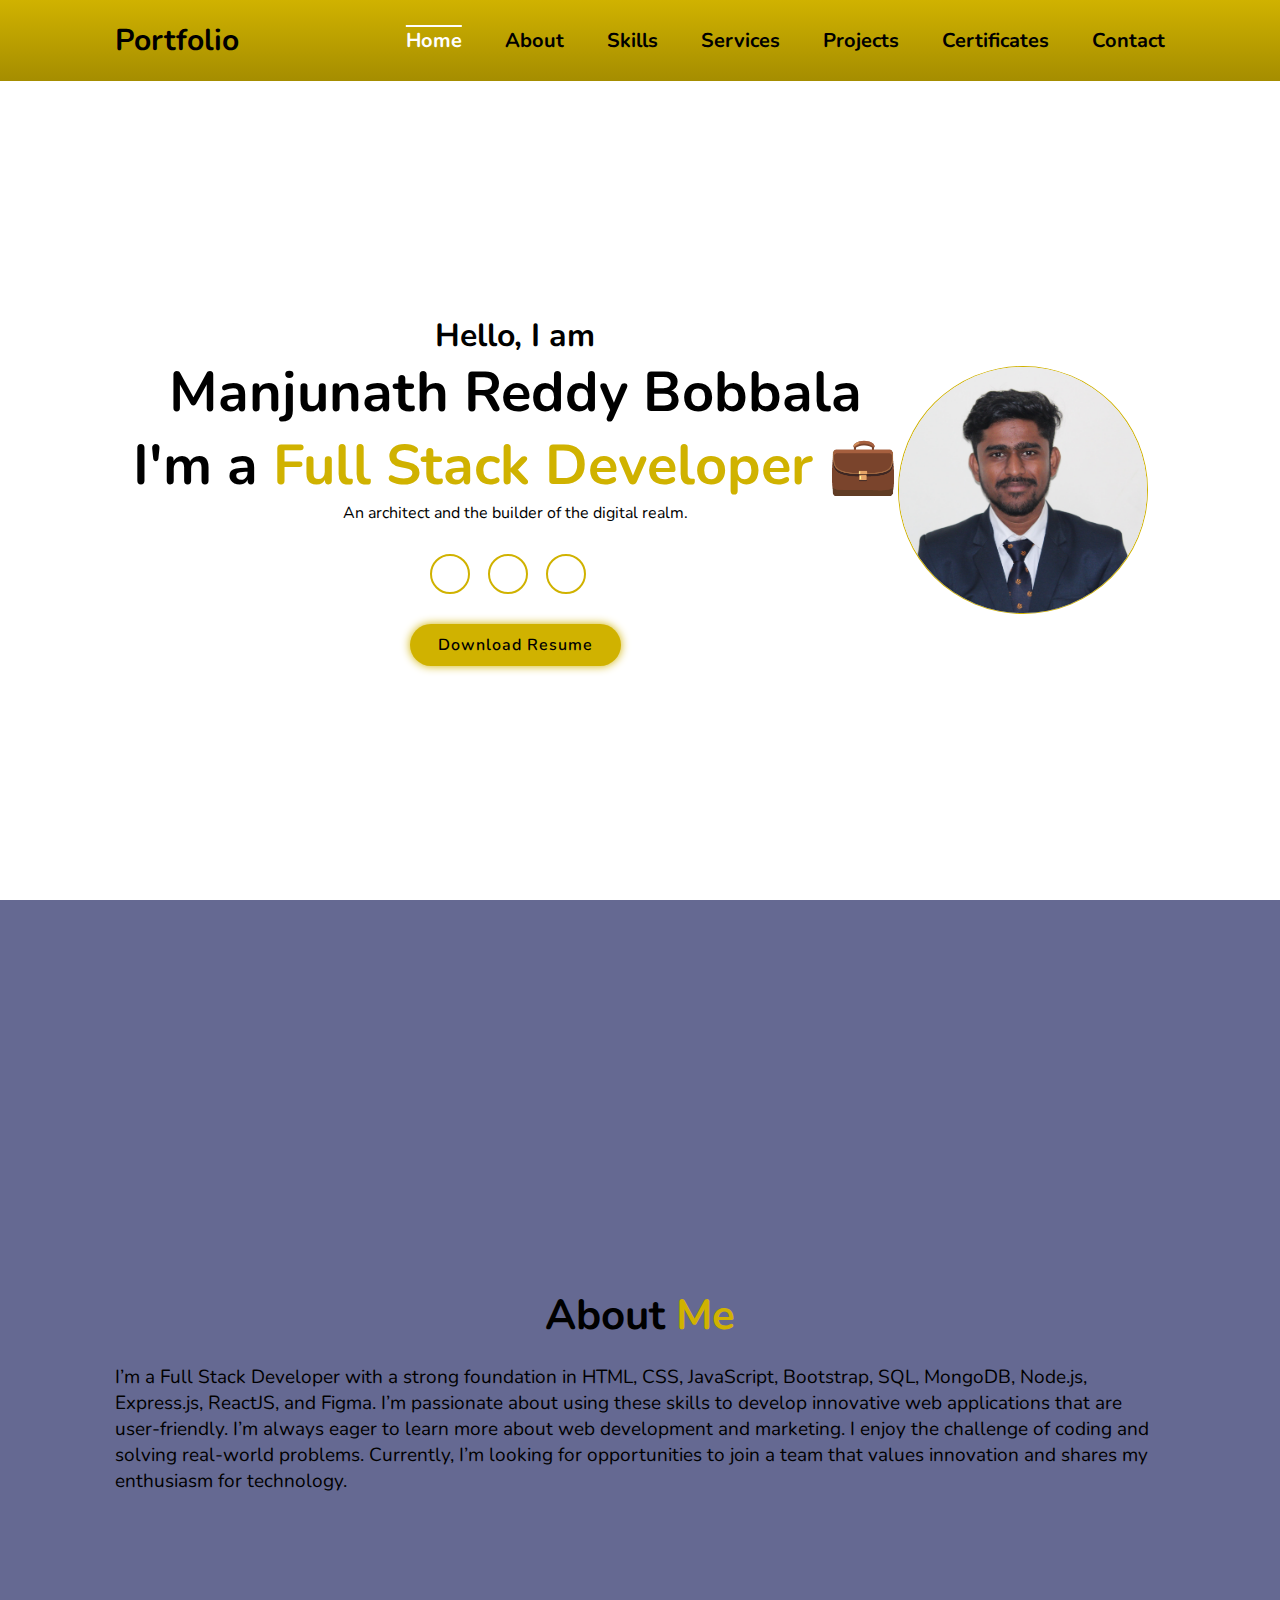
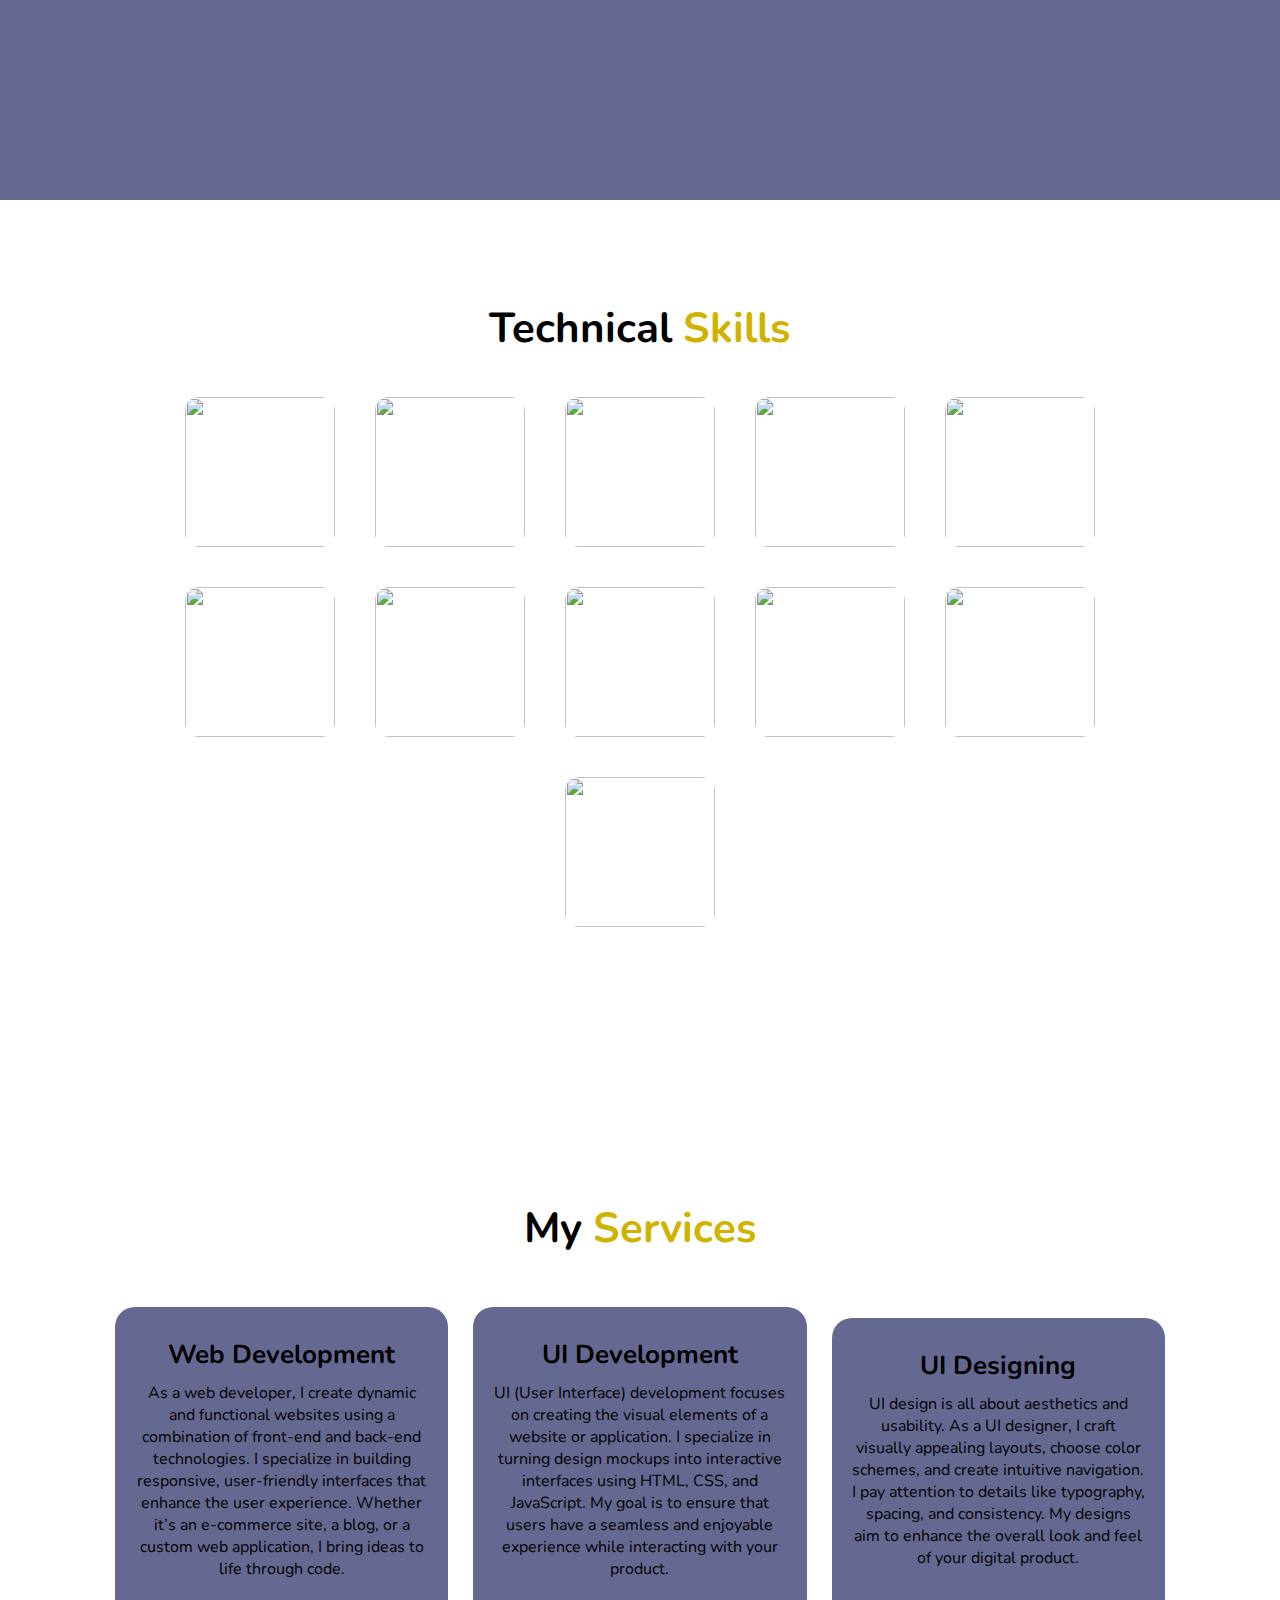
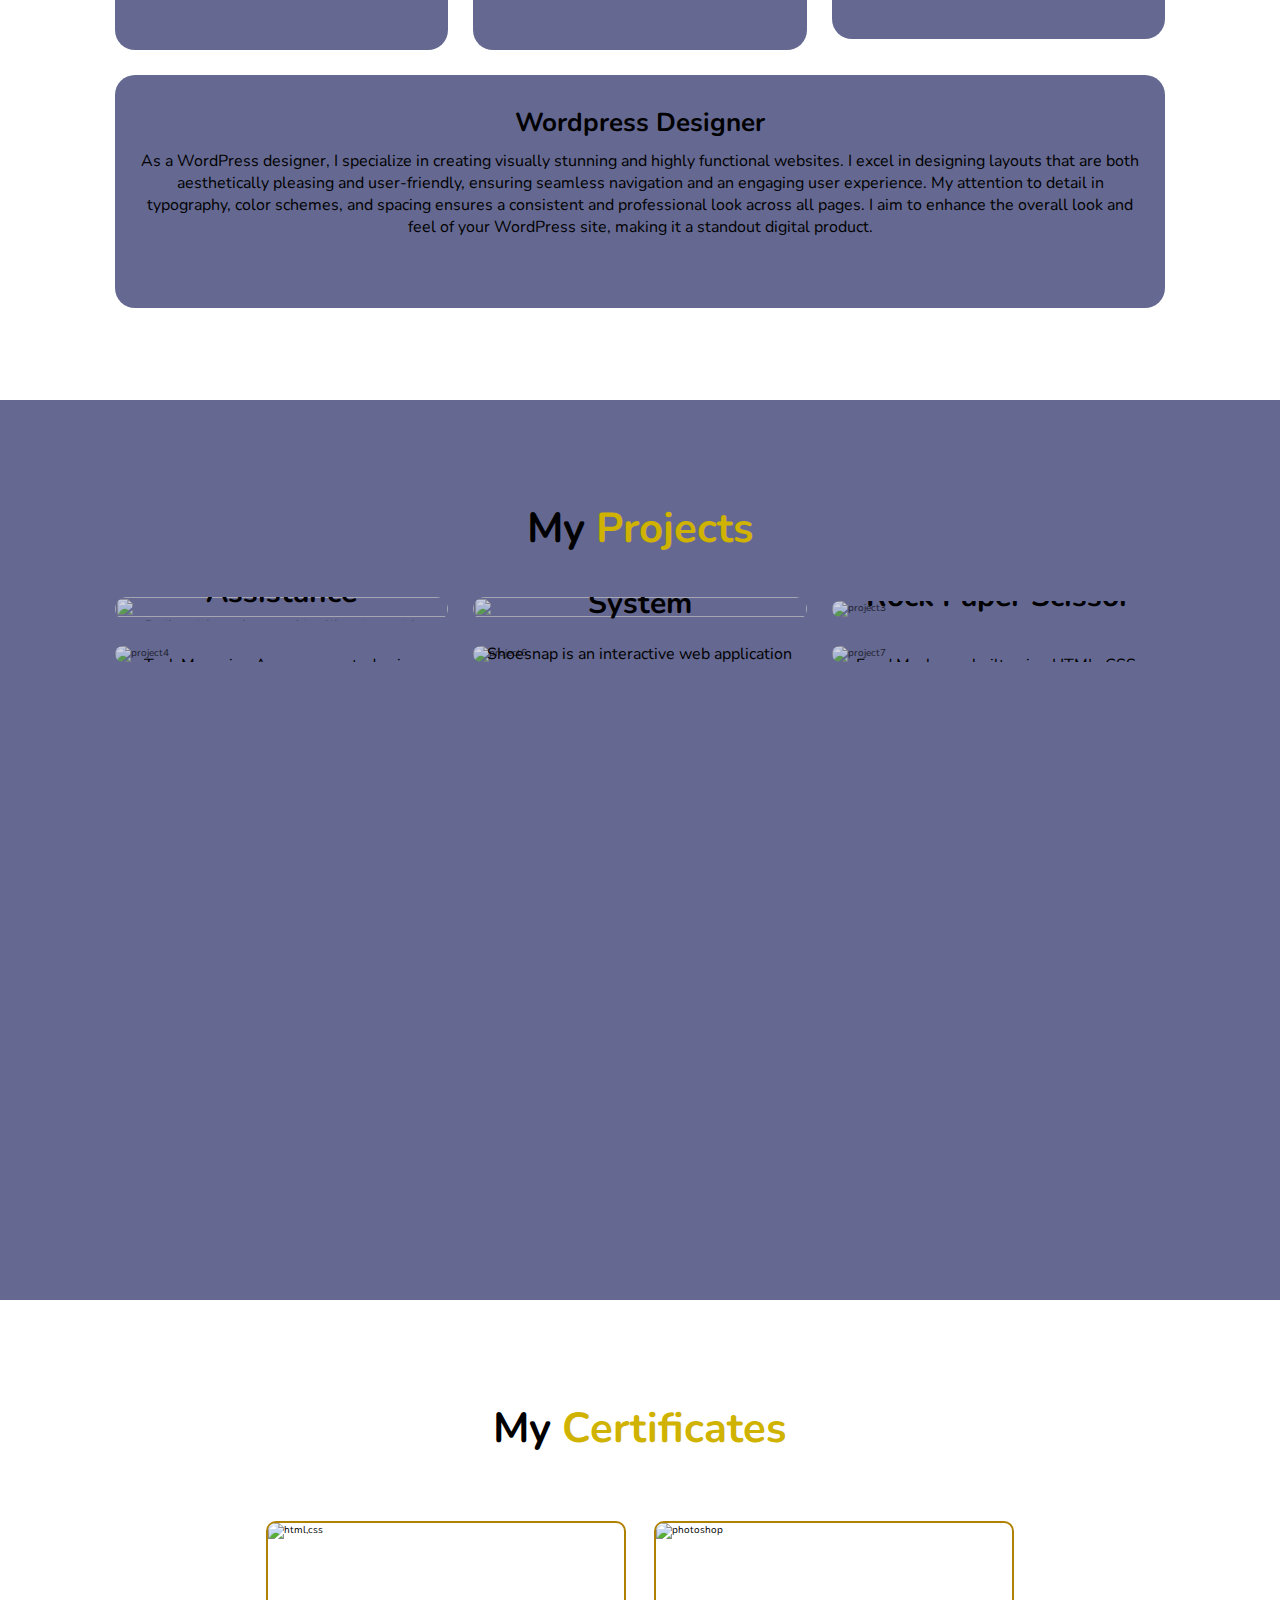
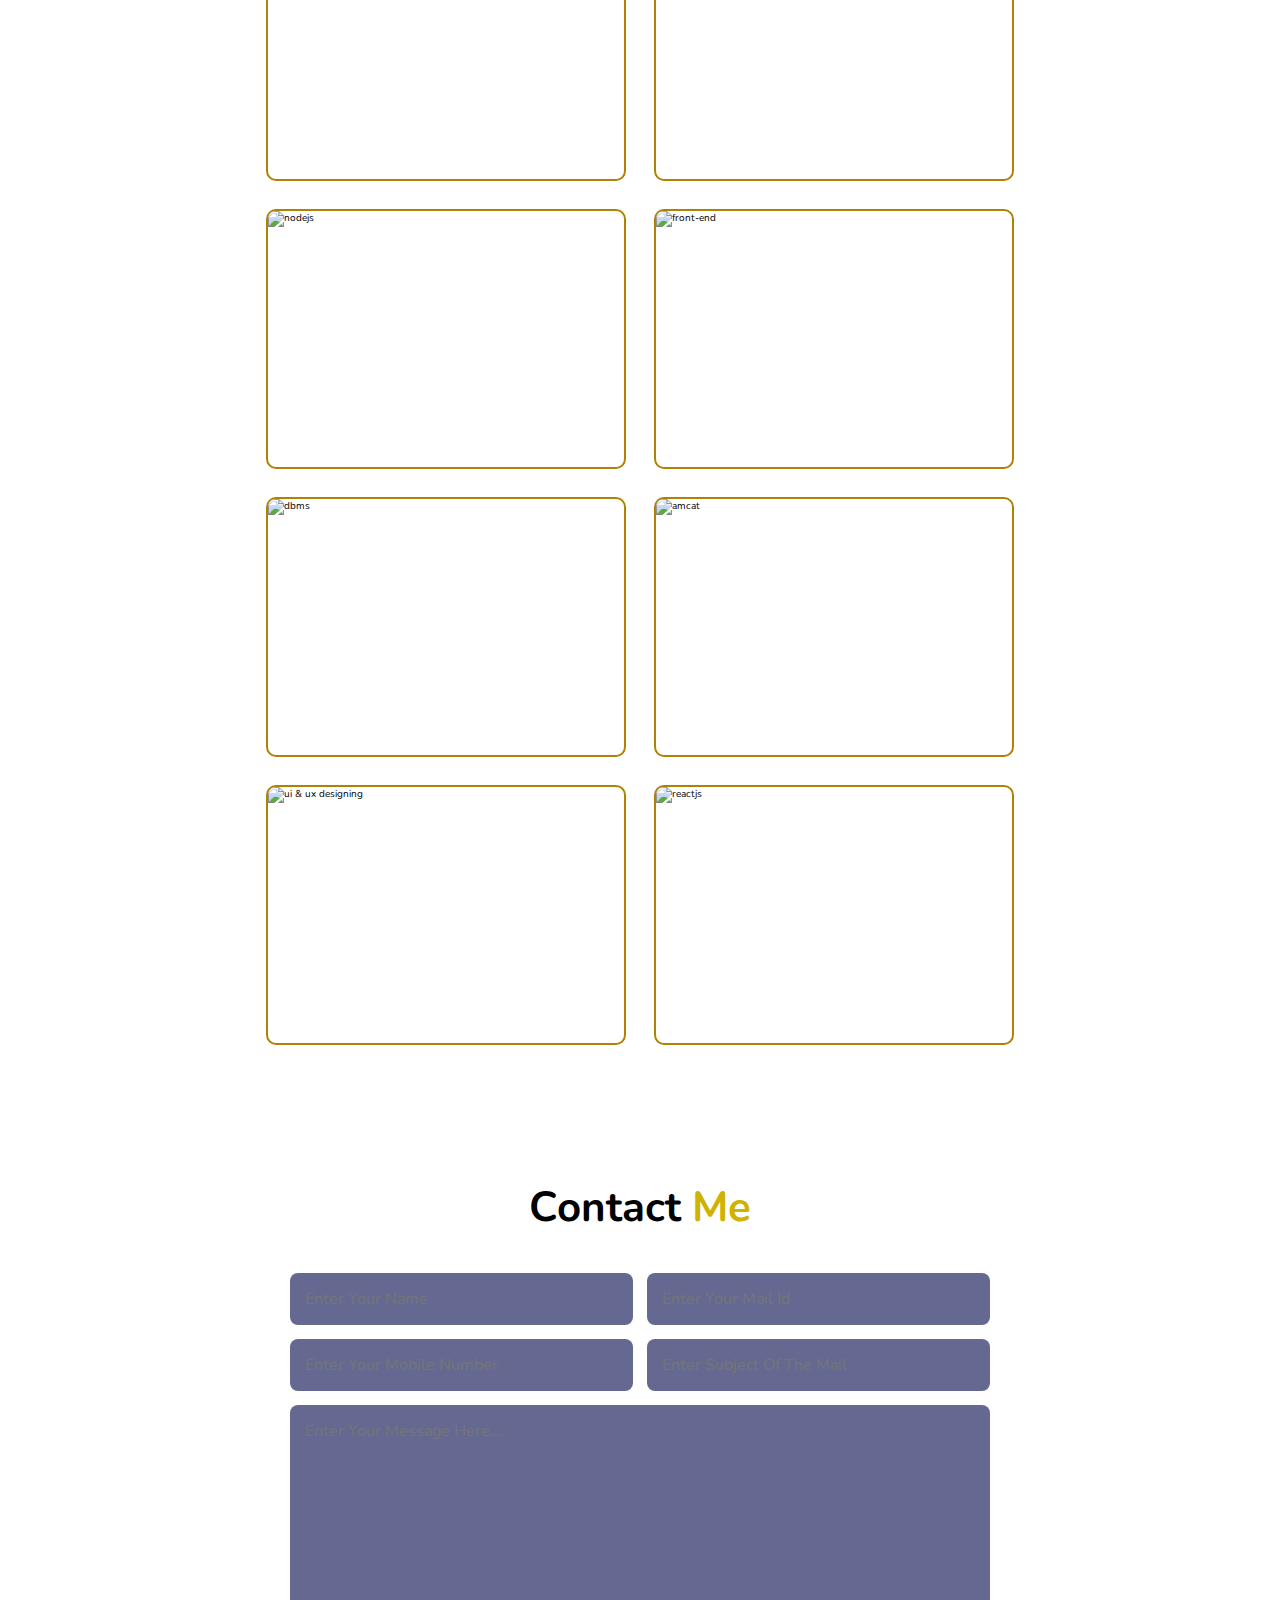
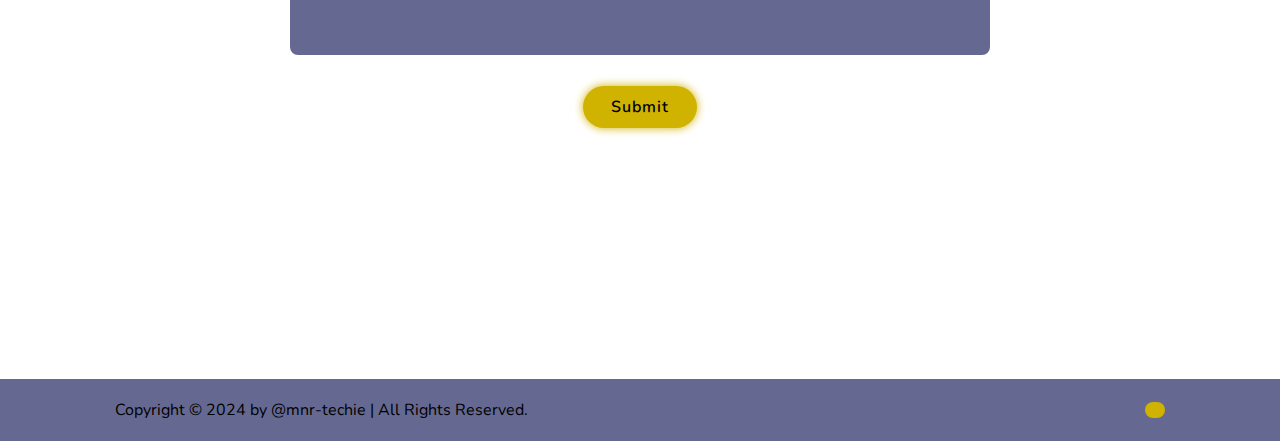
==== index.html @ 29ab6860 "first commit" ====
<!DOCTYPE html>
<html lang="en">
  <head>
    <meta charset="UTF-8" />
    <meta name="viewport" content="width=device-width, initial-scale=1.0" />
    <link
      rel="stylesheet"
      href="https://cdnjs.cloudflare.com/ajax/libs/font-awesome/6.5.1/css/all.min.css"
      integrity="sha512-DTOQO9RWCH3ppGqcWaEA1BIZOC6xxalwEsw9c2QQeAIftl+Vegovlnee1c9QX4TctnWMn13TZye+giMm8e2LwA=="
      crossorigin="anonymous"
      referrerpolicy="no-referrer"
    />
    <link rel="stylesheet" href="index.css" />
    <title>Portfolio - Manjunath Reddy Bobbala</title>


  </head>
  <body>
    <header class="header">
      <a href="#home" class="portfolio-logo">Portfolio</a>
      <i class="fa-solid fa-bars" id="menu-bar-icone"></i>
      <nav class="navbar-container">
        <a href="#home" class="active">Home</a>
        <a href="#about">About</a>
        <a href="#skills">Skills</a>
        <a href="#services">Services</a>
        <a href="#project">Projects</a>
        <a href="#certificates">Certificates</a>
        <a href="#contact">Contact</a>
      </nav>
    </header>

    <section class="home" id="home">
      
      <div class="home-container">
        <h3>Hello, I am</h3>
        <h1>Manjunath Reddy Bobbala</h1>
        <h1>I'm a <span>Full Stack Developer &#128188</span></h1>
        <p>
          An architect and the builder of the digital realm.
        </p>
        
        <div class="socila-media-profile">
          <a href="https://www.linkedin.com/in/manjunath-reddy-b-aaa5ba21b/"
            ><i class="fa-brands fa-linkedin-in"></i
          ></a>
          <a href="https://github.com/mnr-techie"
            ><i class="fa-brands fa-github"></i
          ></a>
          <a href="mailto:manjumanjunathreddy6691@gmail.com;.com">
            <i class="fas fa-envelope"></i>
          </a>
        </div>
        <a
          href="https://drive.google.com/file/d/10KefgBm9AMHmTdOLg2DTMs-zXXtz8ltU/view?usp=sharing"
          class="button"
          >Download Resume <i class="fa-solid fa-download"></i
        ></a>
        
      </div>

      </div>
      <img src="mnrpic.jpeg" alt="Profile Picture of MNR" class="profile-picture" style="height: auto; width: 100%; max-width: 250px; border: 1px solid #d0b200;;border-radius: 50%; object-fit: cover; display: block;"/>
    </section>

    <section class="about" id="about">
      <div class="about-container">
        <h2 class="heading">About <span>Me</span></h2>
        <p>
          I’m a Full Stack Developer with a strong foundation in HTML, CSS,
          JavaScript, Bootstrap, SQL, MongoDB, Node.js, Express.js, ReactJS, and
          Figma. I’m passionate about using these skills to develop innovative
          web applications that are user-friendly. I’m always eager to learn
          more about web development and marketing. I enjoy the challenge of
          coding and solving real-world problems. Currently, I’m looking for
          opportunities to join a team that values innovation and shares my
          enthusiasm for technology.
        </p>
      </div>
    </section>

    <section class="skills" id="skills">
      <div class="skill-container">
        <h2 class="heading">Technical<span> Skills</span></h2>
        <div class="skills-container">
          <img
            src="https://res.cloudinary.com/dffu1ungl/image/upload/v1709472157/Search_results_for__html5___Page__1_uigmf7.jpg"
          />
          <img
            src="https://res.cloudinary.com/dffu1ungl/image/upload/v1709472157/download_1_ijhedh.jpg"
          />
          <img
            src="https://res.cloudinary.com/dffu1ungl/image/upload/v1709472156/Bootstrap_lude5v.jpg"
          />
          <img
            src="https://res.cloudinary.com/dffu1ungl/image/upload/v1709472943/Learn_Java_Script_Along_With_Asp_Net_http___www.slideshare_xof95m.jpg"
          />
          <img
            src="https://res.cloudinary.com/dffu1ungl/image/upload/v1709472155/SQL_Basics_Hands-On_Beginner_SQL_Tutorial_Analyzing_Bike-Sharing_pwr9rr.jpg"
          />
          <img
            src="https://res.cloudinary.com/dhja9jrwn/image/upload/v1715352256/Moocs/z2274iszzh0ffkmc18qb.png"
          />
          <img
            src="https://res.cloudinary.com/dffu1ungl/image/upload/v1709472155/MongoDB_affine_l_%C3%A9quilibrage_de_charge_avec_sa_version_2_4_-_Le_Monde_Informatique_otczxa.jpg"
          />
          <img
            src="https://res.cloudinary.com/dffu1ungl/image/upload/v1709472154/NodeJS_logo_kgiwta.jpg"
          />
          <img
            src="https://res.cloudinary.com/dffu1ungl/image/upload/v1709472154/A_Quick_Guide_to_Handling_Express_js_Errors_in_Your_Application_y5kxvq.jpg"
          />
          <img
            src="https://res.cloudinary.com/dffu1ungl/image/upload/v1709472153/Unconfirmed_961666_y0t6jn.jpg"
          />
          <img
            src="https://res.cloudinary.com/dffu1ungl/image/upload/v1709473360/Figma__The_Collaborative_Interface_Design_Tool_gpmsfu.jpg"
          />
        </div>
      </div>
    </section>

    <section class="service" id="services">
      <h2 class="heading">My<span> Services</span></h2>
      <div class="services-container">
        <div class="service-card">
          <i class="fa-solid fa-code"></i>
          <h3>Web Development</h3>
          <p>
            As a web developer, I create dynamic and functional websites using a
            combination of front-end and back-end technologies. I specialize in
            building responsive, user-friendly interfaces that enhance the user
            experience. Whether it’s an e-commerce site, a blog, or a custom web
            application, I bring ideas to life through code.
          </p>
        </div>

        <div class="service-card">
          <i class="fa-solid fa-code"></i>
          <h3>UI Development</h3>
          <p>
            UI (User Interface) development focuses on creating the visual
            elements of a website or application. I specialize in turning design
            mockups into interactive interfaces using HTML, CSS, and JavaScript.
            My goal is to ensure that users have a seamless and enjoyable
            experience while interacting with your product.
          </p>
        </div>

        <div class="service-card">
          <i class="fa-solid fa-palette"></i>
          <h3>UI Designing</h3>
          <p>
            UI design is all about aesthetics and usability. As a UI designer, I
            craft visually appealing layouts, choose color schemes, and create
            intuitive navigation. I pay attention to details like typography,
            spacing, and consistency. My designs aim to enhance the overall look
            and feel of your digital product.
          </p>
        </div>

        <div class="service-card">
          <i class="fa-solid fa-palette"></i>
          <h3>Wordpress Designer</h3>
          <p>
            As a WordPress designer, I specialize in creating visually stunning and
            highly functional websites. I excel in designing layouts that are both 
            aesthetically pleasing and user-friendly, ensuring seamless navigation 
            and an engaging user experience. My attention to detail in typography, 
            color schemes, and spacing ensures a consistent and professional look 
            across all pages. I aim to enhance the overall look and feel of your 
            WordPress site, making it a standout digital product.
          </p>
        </div>
      </div>
    </div>
    </section>

    <section class="projects" id="project">
      <h2 class="heading">My<span> Projects</span></h2>
      <div class="project-container">
        <div class="project-card">
          <img
            src="https://res.cloudinary.com/dvqhzgco7/image/upload/v1722406580/pythonproject_a3izwk.jpg"
            class="project-image"
          />
          <div class="project-content">
            <h4>Python AI Voice Assistance</h4>
            <p>
              Built with python and its libraries with combination of Vue.js for the front-end 
              and Tailwind CSS for styling, the application ensures a seamless 
              user experience with a clean and modern interface.
            </p>
            <a href="https://vueweatherapplication.vercel.app/" target="_blank">
            </a>
          </div>
        </div>

        <div class="project-card">
          <img
            src="https://res.cloudinary.com/dhja9jrwn/image/upload/w_1000,ar_16:9,c_fill,g_auto,e_sharpen/v1720626295/cryptoimg.png"
            class="project-image"
          />
          <div class="project-content">
            <h4>Fees Management System</h4>
            <p>
            Fees Management System is build using ReactJs,MySql,CSS.Basically the 
            website provides service for fee management in a school or college.
            </p>
            <a href="https://cryptodashboard-sable-two.vercel.app/"
              ></a>
          </div>
        </div>

        <div class="project-card">
          <img
            src="https://res.cloudinary.com/dffu1ungl/image/upload/v1709380058/Download_Rock_Paper_Scissors_Neon_Icons_for_free_vngpjq.jpg"
            alt="project3"
            class="project-image"
          />
          <div class="project-content">
            <h4>Rock Paper Scissor</h4>
            <p>
            Rock Paper Scissor is an user friendly game developed using
            ReactJS.
            </p>
            <a href="https://babbugames.ccbp.tech/"
              ></a>
          </div>
        </div>

        <div class="project-card">
          <img
            src="https://res.cloudinary.com/dffu1ungl/image/upload/v1709380059/%D9%85%D8%A7_%D9%87%D9%8A_%D9%85%D8%B5%D9%81%D9%88%D9%81%D8%A9_%D8%A5%D8%AF%D8%A7%D8%B1%D8%A9_%D8%A7%D9%84%D9%88%D9%82%D8%AA_%D9%88%D9%83%D9%8A%D9%81_%D8%AA%D8%B3%D8%A7%D8%B9%D8%AF%D9%83_%D8%B9%D9%84%D9%89_%D8%A3%D9%86_%D8%AA%D9%83%D9%88%D9%86_%D8%A3%D9%83%D8%AB%D8%B1_%D8%A5%D9%86%D8%AA%D8%A7%D8%AC%D9%8A%D8%A9_r6khwk.jpg"
            alt="project4"
            class="project-image"
          />
          <div class="project-content">
            <h4>Task Managing App</h4>
            <p>
              Task Managing App was created using ReactJS which allows user to
              manage their tasks.
            </p>
            <a href="https://taskmanaging.ccbp.tech/"
              ></a>
          </div>
        </div>

        <div class="project-card">
          <img
            src="https://res.cloudinary.com/dhja9jrwn/image/upload/v1718688198/Moocs/ShoeSnap_Img_bpu16j.png"
            alt="project6"
            class="project-image"
          />
          <div class="project-content">
            <h4>ShoeSnap</h4>
            <p>
              Shoesnap is an interactive web application showcasing a comprehensive 
              collection of shoe brands, built with HTML, CSS, and JavaScript.
            </p>
            <a href="https://charant45.github.io/ShoeSnap/"
              ></a>
          </div>
        </div>

        <div class="project-card">
          <img
            src="https://res.cloudinary.com/dffu1ungl/image/upload/v1709380071/38833_1_apfnyy.jpg"
            alt="project7"
            class="project-image"
          />
          <div class="project-content">
            <h4>Food Much</h4>
            <p>
              Food Much was built using HTML, CSS, Flex-box. Food Much is a
              Responsive Food Delivery App.
            </p>
            <a href="https://foodhubmunch.ccbp.tech/"
              ></a>
          </div>
        </div>
      </div>
    </section>

    <section class="certificates-container" id="certificates">
      <h2 class="heading">My<span> Certificates</span></h2>
      <div class="certificates-card">
        <img
          src="https://res.cloudinary.com/dhja9jrwn/image/upload/v1715350449/Moocs/z8cqalvr3sr07hhlqzfn.jpg"
          alt="html,css"
        />
        <img
          src="https://res.cloudinary.com/dhja9jrwn/image/upload/v1715350442/Moocs/fpyokm08o7fbcr2nouqn.jpg"
          alt="photoshop"
        />
        <img
          src="https://res.cloudinary.com/dhja9jrwn/image/upload/v1715350442/Moocs/y0jsdr3j6lopkptfa1hj.jpg"
          alt="nodejs"
        />
        <img
          src="https://res.cloudinary.com/dhja9jrwn/image/upload/v1715350442/Moocs/vpa6x5sexpmeuopon76r.jpg"
          alt="front-end"
        />
        <img
          src="https://res.cloudinary.com/dhja9jrwn/image/upload/v1715350442/Moocs/dux3pldn8mdikn2sdo4w.jpg"
          alt="dbms"
        />
        <img
          src="https://res.cloudinary.com/dhja9jrwn/image/upload/v1715350440/Moocs/jos8qfnx64drfwrfedz7.jpg"
          alt="amcat"
        />
        <img
          src="https://res.cloudinary.com/dhja9jrwn/image/upload/v1715350440/Moocs/axxgytdrlk0gcfc6pwm5.jpg"
          alt="ui & ux designing"
        />
        <img
          src="https://res.cloudinary.com/dhja9jrwn/image/upload/v1715350440/Moocs/movnjzabkcirkifbtqom.jpg"
          alt="reactjs"
        />
      </div>
    </section>

    <section class="contact" id="contact">
      <h2 class="heading">Contact <span>Me</span></h2>

      <form action="https://api.web3forms.com/submit" method="POST">
        <input
          type="hidden"
          name="access_key"
          value="9ac59474-d0d8-462c-a958-89bed64ab94b"
        />
        <div class="input-card">
          <input
            type="text"
            name="name"
            placeholder="Enter Your Name"
            required
          />
          <input
            type="email"
            name="email"
            placeholder="Enter Your Mail Id"
            required
          />
        </div>

        <div class="input-card">
          <input
            type="number"
            placeholder="Enter Your Mobile Number"
            required
            name="number"
          />
          <input
            type="text"
            name="subject"
            placeholder="Enter Subject Of The Mail"
            required
          />
        </div>

        <textarea
          name="message"
          cols="30"
          rows="10"
          placeholder="Enter Your Message Here..."
        ></textarea>
        <button type="submit" class="button">Submit</button>
      </form>
    </section>

    <footer class="footer">
      <div class="footer-container">
        <p>Copyright &copy; 2024 by @mnr-techie | All Rights Reserved.</p>
      </div>

      <div class="footer-icons">
        <a href="#home"><i class="fa-solid fa-angle-up"></i></a>
      </div>
    </footer>

    <script src="https://unpkg.com/scrollreveal"></script>

    <script src="index.js"></script>
  </body>
</html>
---- index.css ----
@import url("https://fonts.googleapis.com/css2?family=Nunito:ital,wght@0,200..1000;1,200..1000&family=Roboto:ital,wght@0,100;0,300;0,400;0,500;0,700;0,900;1,100;1,300;1,400;1,500;1,700;1,900&display=swap");

* {
  margin: 0px;
  padding: 0px;
  box-sizing: border-box;
  font-family: "Nunito", sans-serif;
  text-decoration: none;
  border: none;
  outline: none;
  scroll-behavior: smooth;
}

:root {
  --background-image: linear-gradient(#d0b200, #a58d00);
  --snd-bg-color: #656992;
  --text-color: #000000;
  --main-color:#d0b200;
  --main-color2: #59b2f4;
  --main-color1:#ffffff;
}

html {
  font-size: 62.5%;
  overflow-x: hidden;
}

body {
  background-color: var(--background-image);
  color: var(--text-color);
}

section {
  min-height: 100vh;
  padding: 10rem 9% 2rem;
}

.header {
  display: flex;
  flex-direction: row;
  justify-content: space-between;
  align-items: center;
  z-index: 100;
  position: fixed;
  top: 0;
  left: 0;
  width: 100%;
  padding: 2rem 9%;
  background: var(--background-image);
}

.portfolio-logo {
  font-size: 3rem;
  color: var(--text-color);
  font-weight: 700;
  cursor: pointer;
}

.navbar-container a {
  font-size: 2rem;
  color: var(--text-color);
  margin-left: 4rem;
  font-weight: 700;
}

.navbar-container a.active {
  color: var(--main-color1);
  text-decoration-line: overline;
  
}

#menu-bar-icone {
  font-size: 3.6rem;
  color: var(--text-color);
  cursor: pointer;
  display: none;
}

.home {
  display: flex;
  justify-content: center;
  align-items: center;
}

.home-container {
  text-align: center;
}

.home-container h3 {
  font-size: 3.2rem;
  font-weight: 700;
}

.home-container h3:nth-of-type(2) {
  margin-bottom: 2rem;
}

.home-container h1 {
  font-size: 5.6rem;
  font-weight: 700;
  line-height: 1.3;
}

span {
  color: var(--main-color);
}



@keyframes floatImage {
  0% {
    transform: translateY(0);
  }
  50% {
    transform: translateY(-2.4rem);
  }
  100% {
    transform: translateY(0);
  }
}

.home-container p {
  font-size: 1.6rem;
}


.socila-media-profile a {
  display: inline-flex;
  justify-content: center;
  align-items: center;
  width: 4rem;
  height: 4rem;
  background: transparent;
  border: 0.2rem solid var(--main-color);
  border-radius: 50%;
  font-size: 2rem;
  color: var(--main-color);
  margin: 3rem 1.5rem 3rem 0;
  transition: 0.5s ease;
}

.socila-media-profile a:hover {
  background: var(--main-color);
  color: var(--snd-bg-color);
  box-shadow: 0 0 1rem var(--main-color);
}

.button {
  display: inline-block;
  padding: 1rem 2.8rem;
  background-color: var(--main-color);
  border-radius: 4rem;
  box-shadow: 0 0 1rem var(--main-color);
  font-size: 1.6rem;
  color: var(--bg-color);
  letter-spacing: 0.1rem;
  font-weight: 600;
  transition: 0.5s ease;
}

.button:hover {
  box-shadow: none;
  background-color: transparent;
  border: 2px solid var(--main-color);
  color: var(--text-color);
}

.about {
  display: flex;
  flex-direction: column;
  justify-content: center;
  align-items: center;
  background-color: var(--snd-bg-color);
}

.heading {
  text-align: center;
  font-size: 42px;
  margin-bottom: 20px;
}

.skills-container {
  display: flex;
  justify-content: center;
  align-items: center;
  flex-direction: row;
  flex-wrap: wrap;
}

.skills-container img {
  height: 150px;
  width: 150px;
  margin: 20px;
  border-radius: 14px;
  cursor: pointer;
}

.skills-container img:hover {
  border: 6px solid var(--main-color);
}

.about-container p {
  font-size: 19px;
}

.service h2 {
  margin-bottom: 5rem;
}

.services-container {
  display: flex;
  justify-content: center;
  align-items: center;
  flex-wrap: wrap;
  gap: 2.5rem;
}

.services-container .service-card {
  flex: 1 1 30rem;
  background-color: var(--snd-bg-color);
  padding: 3rem 2rem 4rem;
  border-radius: 2rem;
  text-align: center;
  border: 0.2rem solid var(--bg-color);
  transition: 0.5s ease;
  cursor: pointer;
}

.services-container .service-card:hover {
  border-color: var(--main-color);
  transform: scale(1.02);
}

.service-card i {
  font-size: 7rem;
  color: var(--main-color);
}

.service-card h3 {
  font-size: 2.6rem;
}

.service-card p {
  font-size: 1.6rem;
  margin: 1rem 0 3rem;
}

.projects {
  background: var(--snd-bg-color);
}

.projects h2 {
  margin-bottom: 4rem;
}

.project-container {
  display: grid;
  grid-template-columns: repeat(3, 1fr);
  align-items: center;
  gap: 2.5rem;
}

.project-container .project-card {
  position: relative;
  border-radius: 2rem;
  box-shadow: 0 0 1rem var(--bg-color);
  overflow: hidden;
  display: flex;
}

.project-card {
  cursor: pointer;
}

.project-card img {
  width: 100%;
  transition: 0.5s ease;
  opacity: 0.7;
  height: 100%;
}

.project-card:hover img {
  transform: scale(1.1);
}

.project-card .project-content {
  position: absolute;
  bottom: 0;
  left: 0;
  width: 100%;
  height: 100%;
  background: linear-gradient(rgba(0, 0, 0, 0.1), var(--main-color));
  display: flex;
  justify-content: center;
  align-items: center;
  flex-direction: column;
  text-align: center;
  padding: 0.4rem;
  transform: translateY(100%);
  transition: 0.5s ease;
}

.project-card:hover .project-content {
  transform: translateY(0);
}

.project-content h4 {
  font-size: 3rem;
}

.project-content p {
  font-size: 1.6rem;
  margin: 0.3rem 0 1rem;
}

.project-content a {
  display: inline-flex;
  justify-content: center;
  align-items: center;
  width: 5rem;
  height: 5rem;
  background: var(--text-color);
  border-radius: 50%;
}

.project-content a i {
  font-size: 2rem;
  color: var(--snd-bg-color);
}

.project-image {
  max-height: 200px;
}

.certificates-card {
  display: flex;
  flex-direction: row;
  justify-content: center;
  flex-wrap: wrap;
  margin-top: 50px;
}

.certificates-card img {
  height: 260px;
  width: 360px;
  margin: 1.4rem;
  border-radius: 10px;
  border: 2px solid #b08204;
  cursor: pointer;
}

.certificates-card img:hover {
  box-shadow: 0 0 1px 2px #b08204;
}

.contact h2 {
  margin-bottom: 3rem;
}

.contact form {
  max-width: 70rem;
  margin: 1rem auto;
  text-align: center;
  margin-bottom: 3rem;
}

.contact form .input-card {
  display: flex;
  justify-content: space-between;
  flex-wrap: wrap;
}

.contact form .input-card input,
.contact form textarea {
  width: 100%;
  padding: 1.5rem;
  font-size: 1.6rem;
  color: var(--text-color);
  background: var(--snd-bg-color);
  border-radius: 0.8rem;
  margin: 0.7rem 0;
}

.contact form .input-card input {
  width: 49%;
}

.contact form textarea {
  resize: none;
}

.contact form .button {
  margin-top: 2rem;
  cursor: pointer;
}

.input-card input:focus {
  border: 1px solid var(--main-color);
}

.contact form textarea:focus {
  border: 1px solid var(--main-color);
}

.footer {
  display: flex;
  justify-content: space-between;
  align-items: center;
  flex-wrap: wrap;
  padding: 2rem 9%;
  background: var(--snd-bg-color);
  margin-bottom: 0px;
}

.footer-container {
  font-size: 1.6rem;
}

.footer-icons {
  display: inline-flex;
  justify-content: center;
  align-items: center;
  padding: 0.8rem 1rem;
  background: var(--main-color);
  border-radius: 0.8rem;
  transition: 0.5s ease;
}

.footer-icons a:hover {
  box-shadow: 0 0 1rem var(--main-color);
}

.footer-icons a i {
  font-size: 2.4rem;
  color: var(--snd-bg-color);
}

@media screen and (max-width: 1200px) {
  html {
    font-size: 55%;
  }
}

@media screen and (max-width: 991px) {
  .header {
    padding: 2rem 3%;
  }

  section {
    padding: 10rem 3%;
  }

  .service {
    padding: 7rem;
  }

  .projects {
    padding-bottom: 7rem;
  }

  .contact {
    min-height: auto;
  }

  .footer {
    padding: 2rem 3%;
  }
}

@media screen and (max-width: 768px) {
  #menu-bar-icone {
    display: block;
  }

  .navbar-container {
    position: absolute;
    top: 100%;
    left: 0;
    width: 100%;
    padding: 1rem 3%;
    background: var(--bg-color);
    border-top: 0.1rem solid rgba(0, 0, 0, 0.2);
    box-shadow: 0 0.5rem 1rem rgba(0, 0, 0, 0.2);
    display: none;
  }

  .navbar-container.active {
    display: block;
  }

  .navbar-container a {
    display: block;
    font-size: 2rem;
    margin: 3rem 0;
  }

  .home {
    flex-direction: column;
  }

  .home-container h3 {
    font-size: 2.6rem;
  }

  .home-container {
    order: 2;
  }

  .home-container h1 {
    font-size: 5rem;
  }

  .home-img img {
    width: 70vw;
    margin-top: 4rem;
  }

  .about {
    flex-direction: column;
  }

  .service h2 {
    margin-bottom: 3rem;
  }

  .projects h2 {
    margin-bottom: 3rem;
  }

  .project-container {
    grid-template-columns: repeat(2, 1fr);
  }
}

@media screen and (max-width: 617px) {
  .project-container {
    grid-template-columns: 1fr;
  }

  .home-img img {
    width: 80vw;
    margin-top: 8rem;
  }
}

@media screen and (max-width: 450px) {
  html {
    font-size: 50%;
  }

  .contact form .input-card input {
    width: 100%;
  }

  section {
    padding: 22px;
  }

  .about-container p {
    font-size: 18px;
  }
  .skills-container img {
    height: 80px;
    width: 80px;
    margin: 12px;
  }

  .certificates-card img {
    height: 200px;
    width: 300px;
  }
}
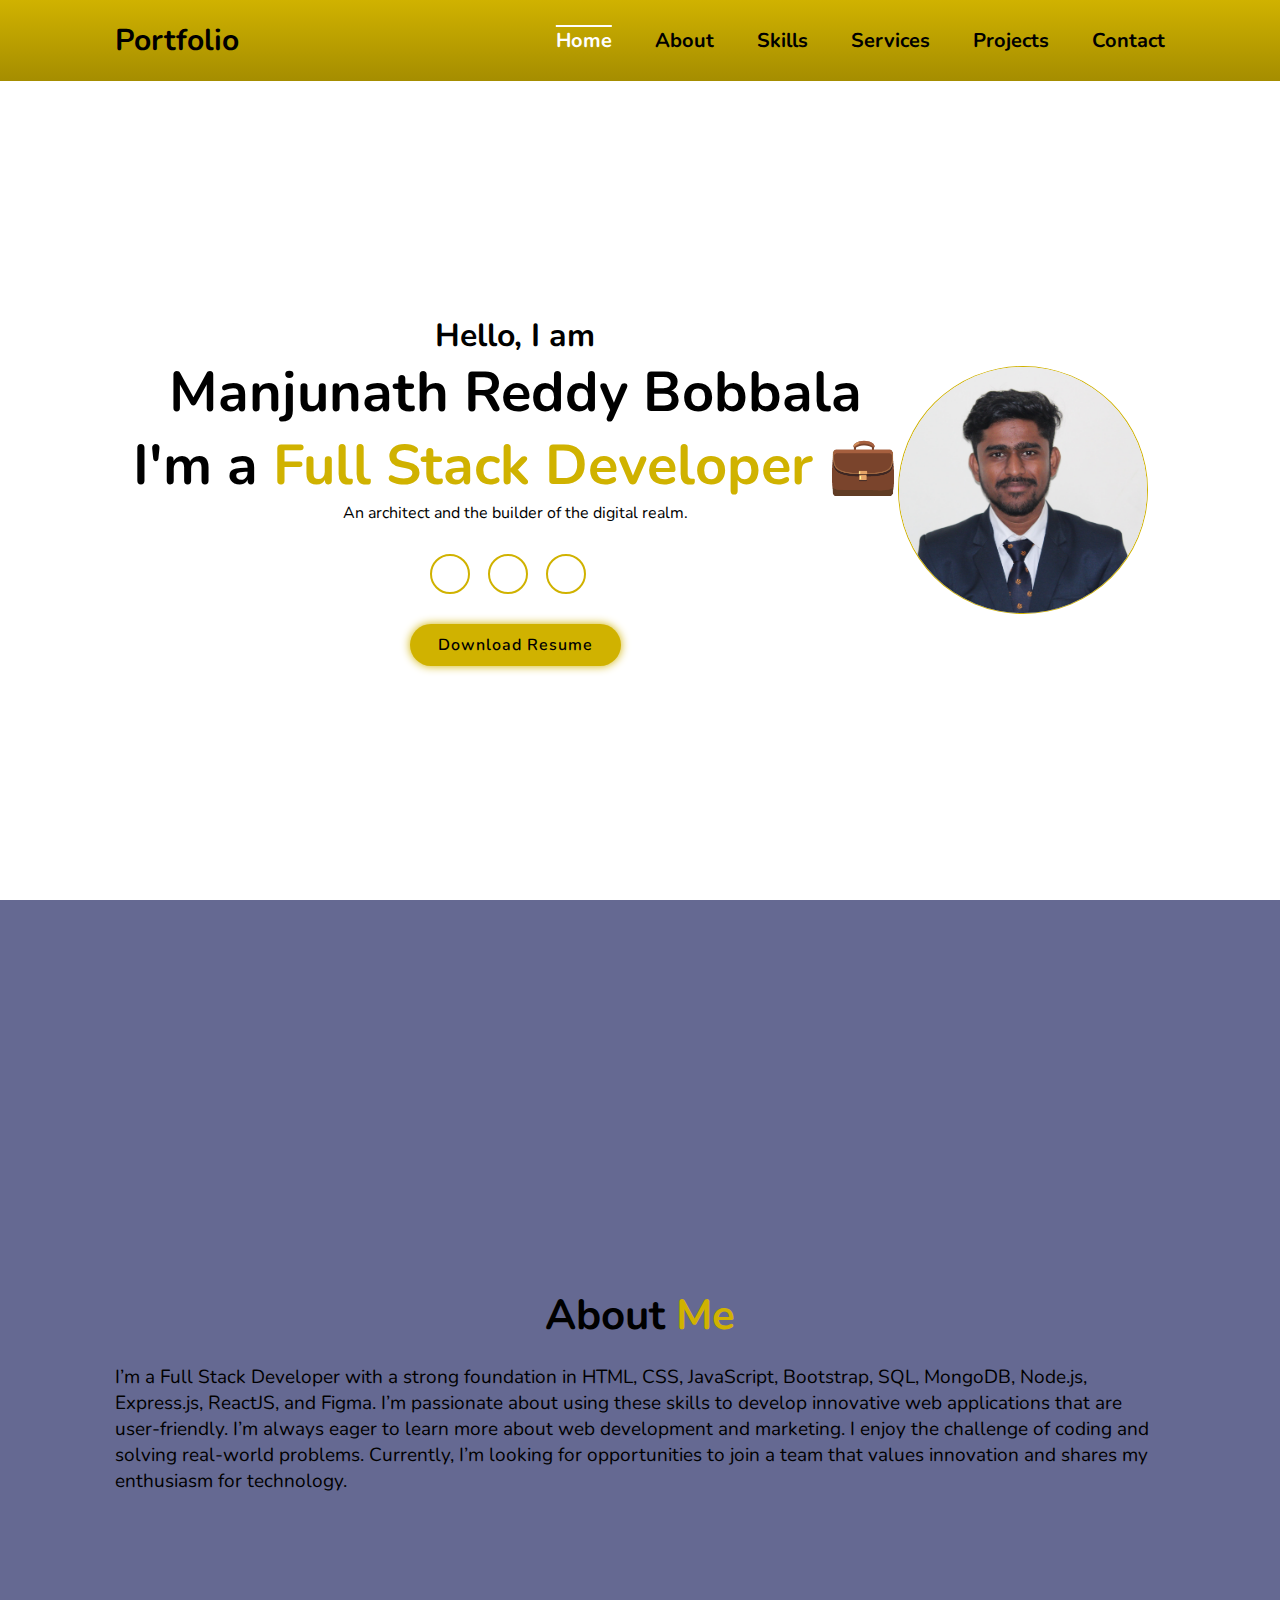
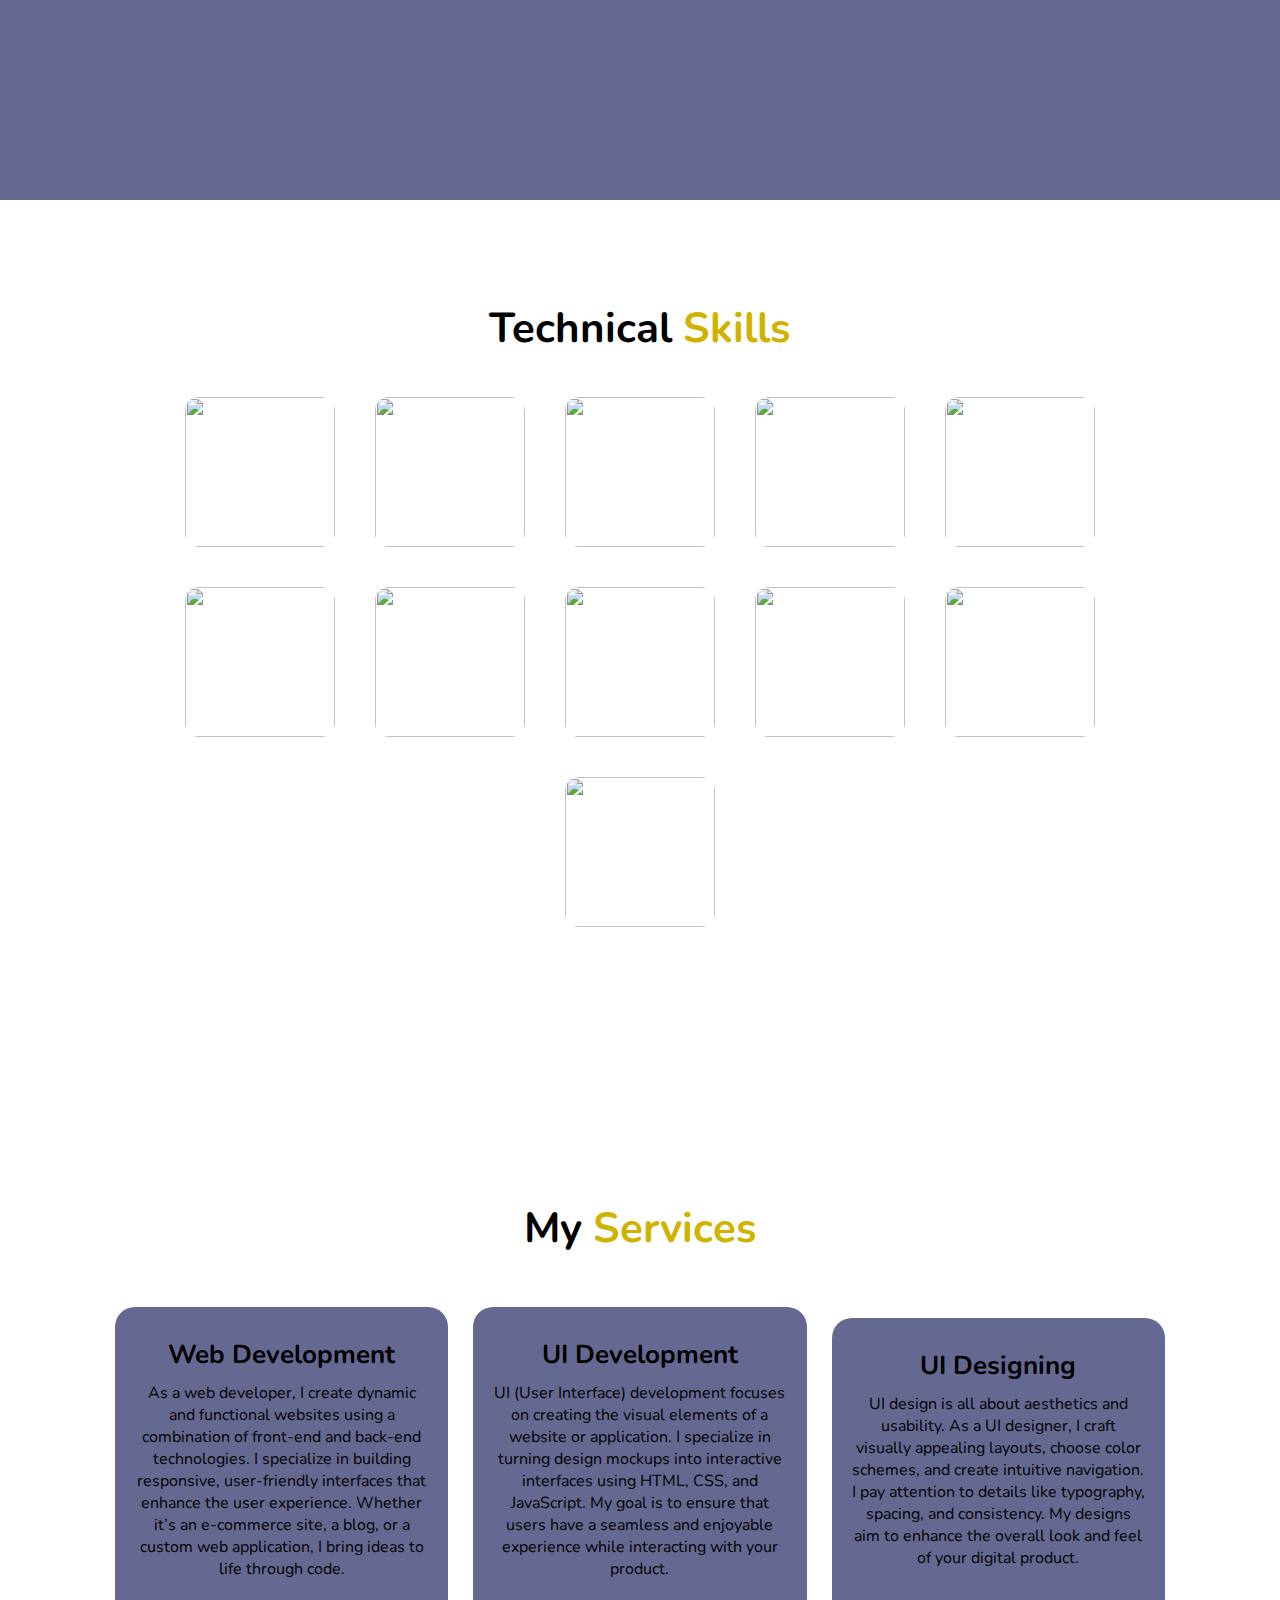
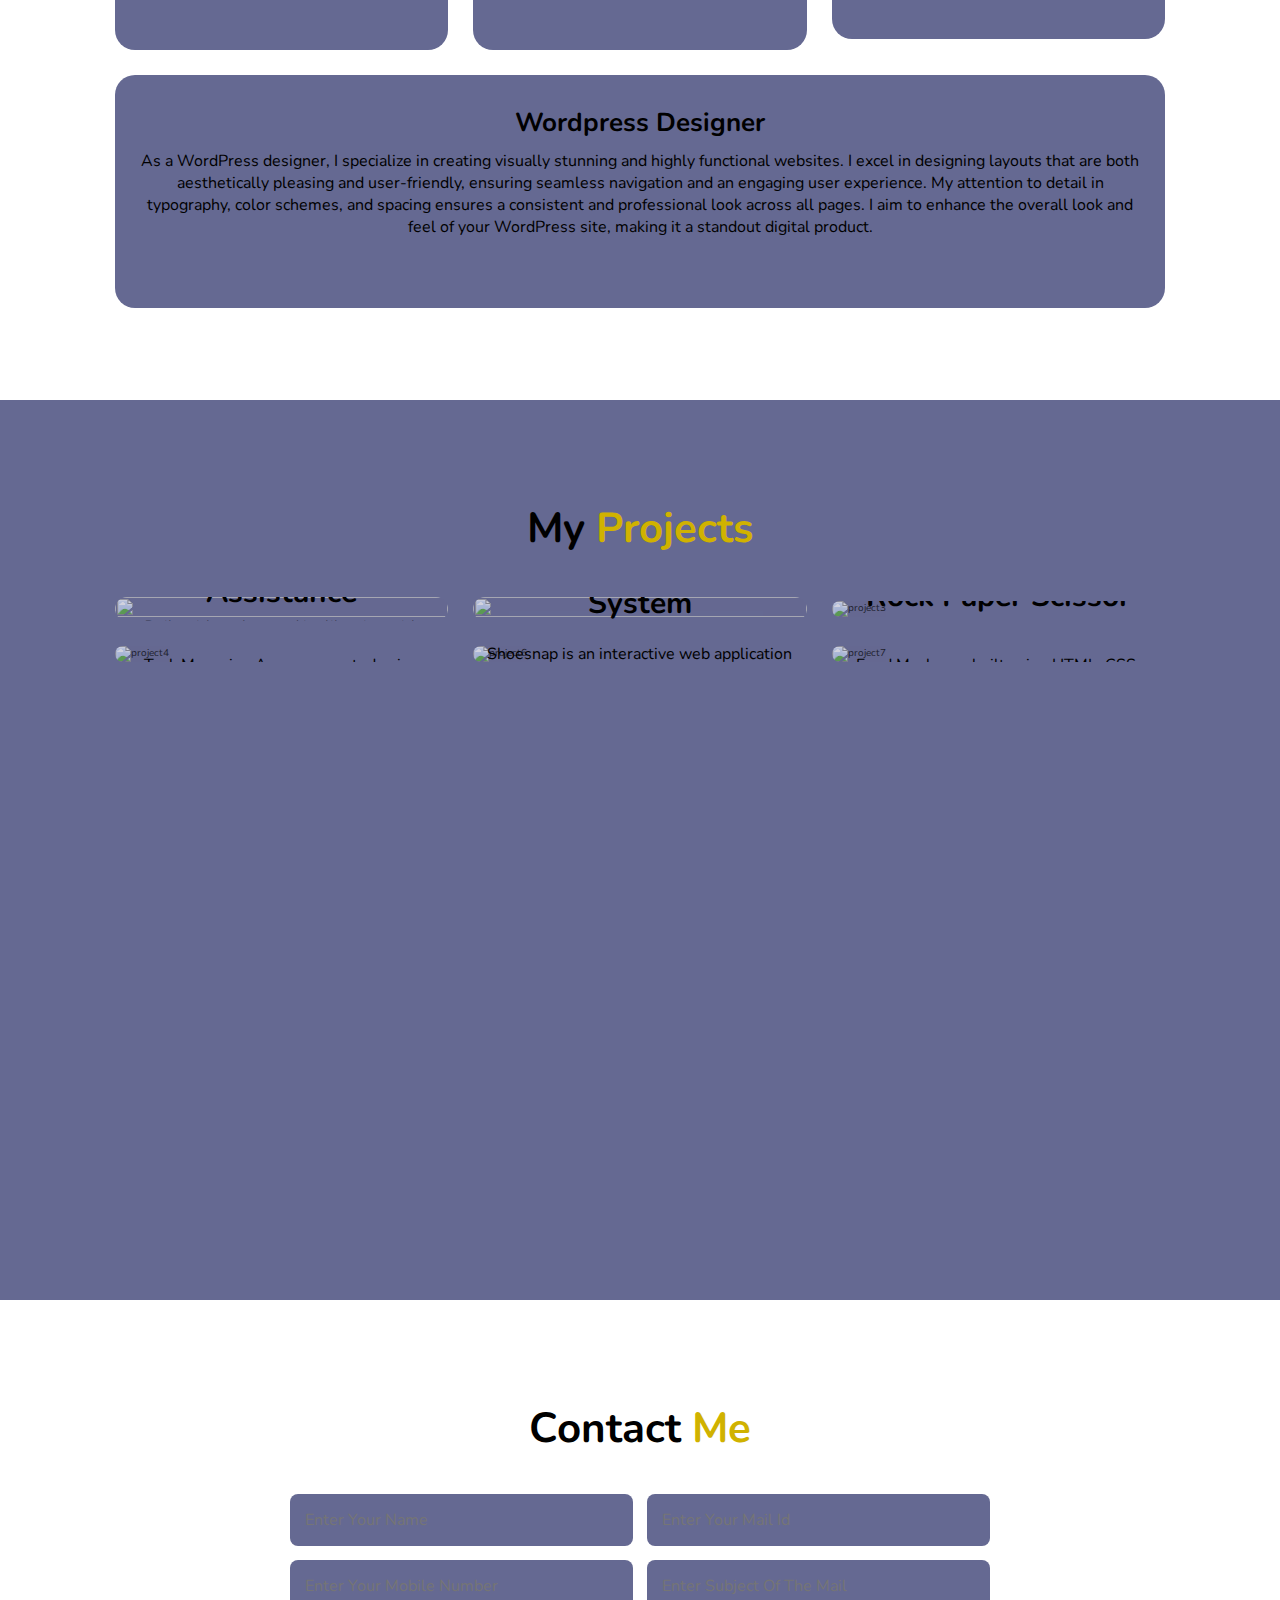
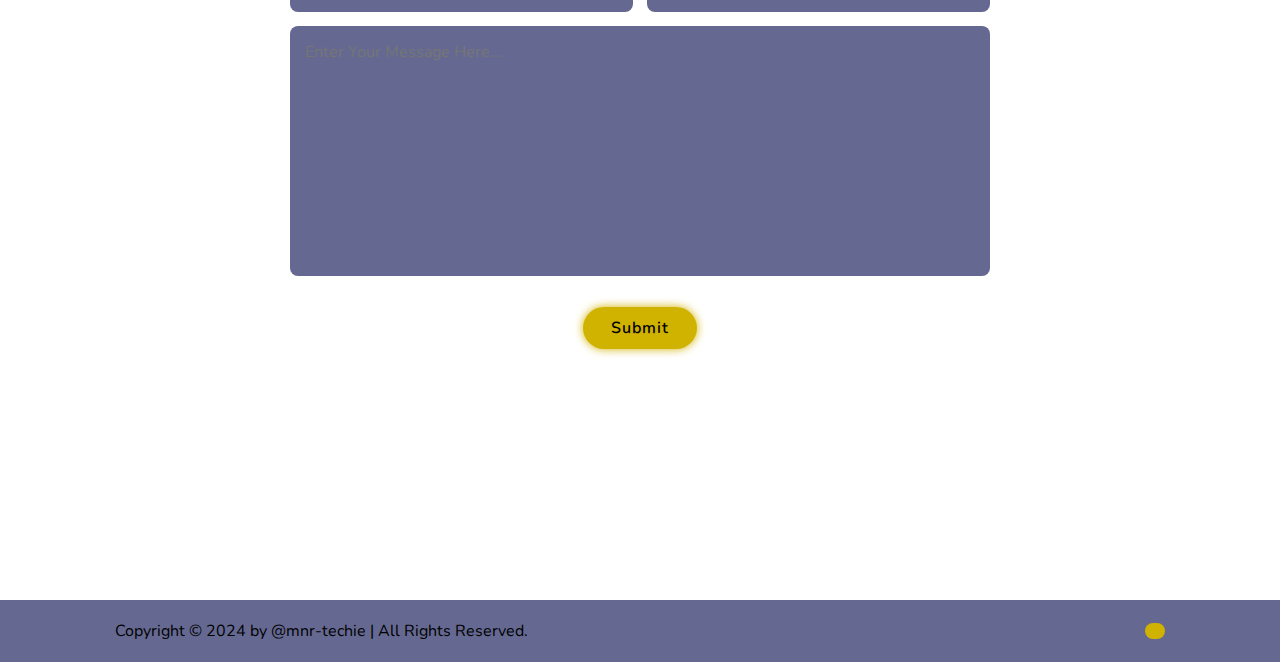
==== commit 0c8a308f: "update" ====
--- a/index.html
+++ b/index.html
@@ -25,7 +25,7 @@
         <a href="#skills">Skills</a>
         <a href="#services">Services</a>
         <a href="#project">Projects</a>
-        <a href="#certificates">Certificates</a>
+        <!-- <a href="#certificates">Certificates</a> -->
         <a href="#contact">Contact</a>
       </nav>
     </header>
@@ -282,7 +282,7 @@
       </div>
     </section>
 
-    <section class="certificates-container" id="certificates">
+    <!-- <section class="certificates-container" id="certificates">
       <h2 class="heading">My<span> Certificates</span></h2>
       <div class="certificates-card">
         <img
@@ -318,7 +318,7 @@
           alt="reactjs"
         />
       </div>
-    </section>
+    </section> -->
 
     <section class="contact" id="contact">
       <h2 class="heading">Contact <span>Me</span></h2>
